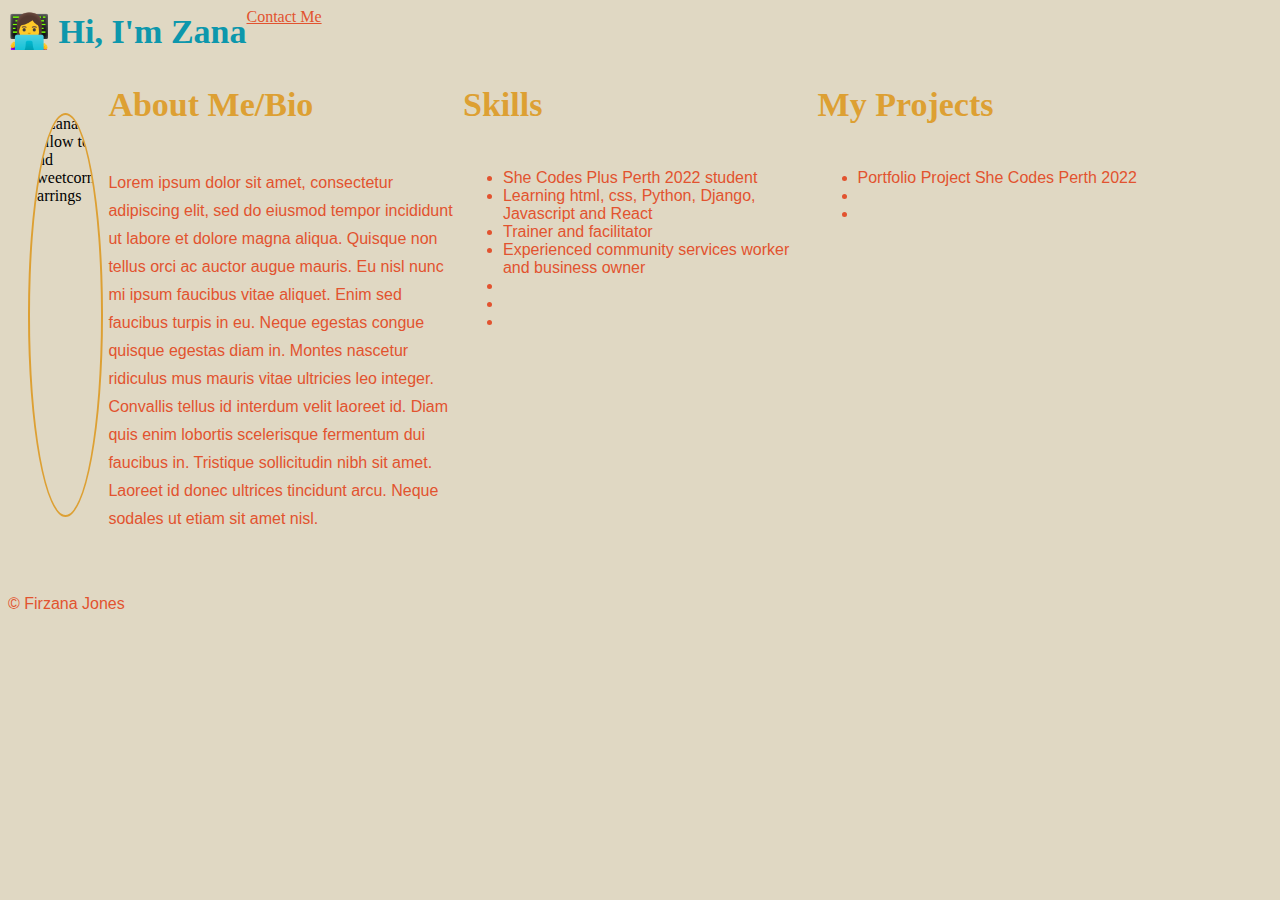
==== index.html @ c3a0a0f7 "First test upload" ====
<!DOCTYPE html>
<html lang="en">
  <head>
    <meta charset="UTF-8" />
    <meta name="viewport" content="width=device-width, initial-scale=1.0" />
    <meta http-equiv="X-UA-Compatible" content="ie=edge" />
    <link rel="stylesheet" href="styles.css" />
    <style>
      @import url("https://fonts.googleapis.com/css2?family=Mukta+Malar&family=Noto+Sans+JP&family=Noto+Sans:ital,wght@0,300;1,400&display=swap");
    </style>
    <title>Firzana Jones Portfolio v1</title>
  </head>
  <body>
    <header>
      <h1>👩‍💻 Hi, I'm Zana</h1>
      <nav><a href="ContactMe"> Contact Me </a></nav>
    </header>
    <main>
      <img
        src="C:\Users\Zana_\OneDrive\Desktop\Folio versions\Portfolio - Copy\images\Fiz2019.jpg"
        alt="Zana in yellow top and sweetcorn earrings"
        width="25%"
        height="400em"
      />
      <card.wrapper class="fizwrapper">
        <div>
          <h2>About Me/Bio</h2>
          <p>
            Lorem ipsum dolor sit amet, consectetur adipiscing elit, sed do
            eiusmod tempor incididunt ut labore et dolore magna aliqua. Quisque
            non tellus orci ac auctor augue mauris. Eu nisl nunc mi ipsum
            faucibus vitae aliquet. Enim sed faucibus turpis in eu. Neque
            egestas congue quisque egestas diam in. Montes nascetur ridiculus
            mus mauris vitae ultricies leo integer. Convallis tellus id interdum
            velit laoreet id. Diam quis enim lobortis scelerisque fermentum dui
            faucibus in. Tristique sollicitudin nibh sit amet. Laoreet id donec
            ultrices tincidunt arcu. Neque sodales ut etiam sit amet nisl.
          </p>
        </div>
        <div>
          <h2>Skills</h2>
          <ul class="skillslistings">
            <li>She Codes Plus Perth 2022 student</li>
            <li>Learning html, css, Python, Django, Javascript and React</li>
            <li>Trainer and facilitator</li>
            <li>Experienced community services worker and business owner</li>
            <li></li>
            <li></li>
            <li></li>
          </ul>
        </div>
        <div>
          <h2>My Projects</h2>
          <ul class="projectlistings">
            <li>Portfolio Project She Codes Perth 2022</li>
            <li></li>
            <li></li>
          </ul>
        </div>
      </card.wrapper>
    </main>
    <footer>
      <div></div>
      <p>&copy; Firzana Jones</p>
    </footer>
  </body>
</html>
---- styles.css ----
all {
  border: 1px grey;
}
body {
  background-color: #e0d8c3;
  display: block;
}
a {
  color: #e2532f;
  text-align: right;
}
img {
  display: flex;
  border: #dda033 2px solid;
  border-radius: 50%;
  align-self: center;
}

main {
  display: inline-flex;
  padding: 20px;
  border: 2px black;
}
header {
  display: inline-flex;
}
section {
  margin: 120px 0;
}
h1,
h2 {
  font-weight: 900;
  font-size: 34px;
  line-height: 48px;
  margin: 0;
}
h1 {
  color: #0d97ac;
  text-align: left;
}
h2 {
  text-align: left;
  color: #dda033;
  padding: 0 0 24px;
}
p {
  font-size: 1rem;
  line-height: 28px;
  font-family: "Lucida Sans", "Lucida Sans Regular", "Lucida Grande",
    "Lucida Sans Unicode", Geneva, Verdana, sans-serif, monospace;
  text-align: left;
  color: #e2532f;
}
.fizwrapper {
  display: inline-flex;
}
div {
  width: 30%;
  margin: 5px;
}

.skillslistings {
  font-size: 1rem;
  color: #e2532f;
  font-family: "Lucida Sans", "Lucida Sans Regular", "Lucida Grande",
    "Lucida Sans Unicode", Geneva, Verdana, sans-serif, monospace;
}

.projectlistings {
  font-size: 1rem;
  color: #e2532f;
  font-family: "Lucida Sans", "Lucida Sans Regular", "Lucida Grande",
    "Lucida Sans Unicode", Geneva, Verdana, sans-serif, monospace;
}

button {
  border-radius: 25px;
  margin: 0 auto;
  display: block;
  background-color: #fff;
  border: 1px solid #885df1;
  color: #885df1;
  font-size: 16px;
  line-height: 22px;
  padding: 16px 24px;
  text-decoration: none;
  transition: all 200ms ease;
}
button:hover {
  color: #fff;
  background: #885df1;
}
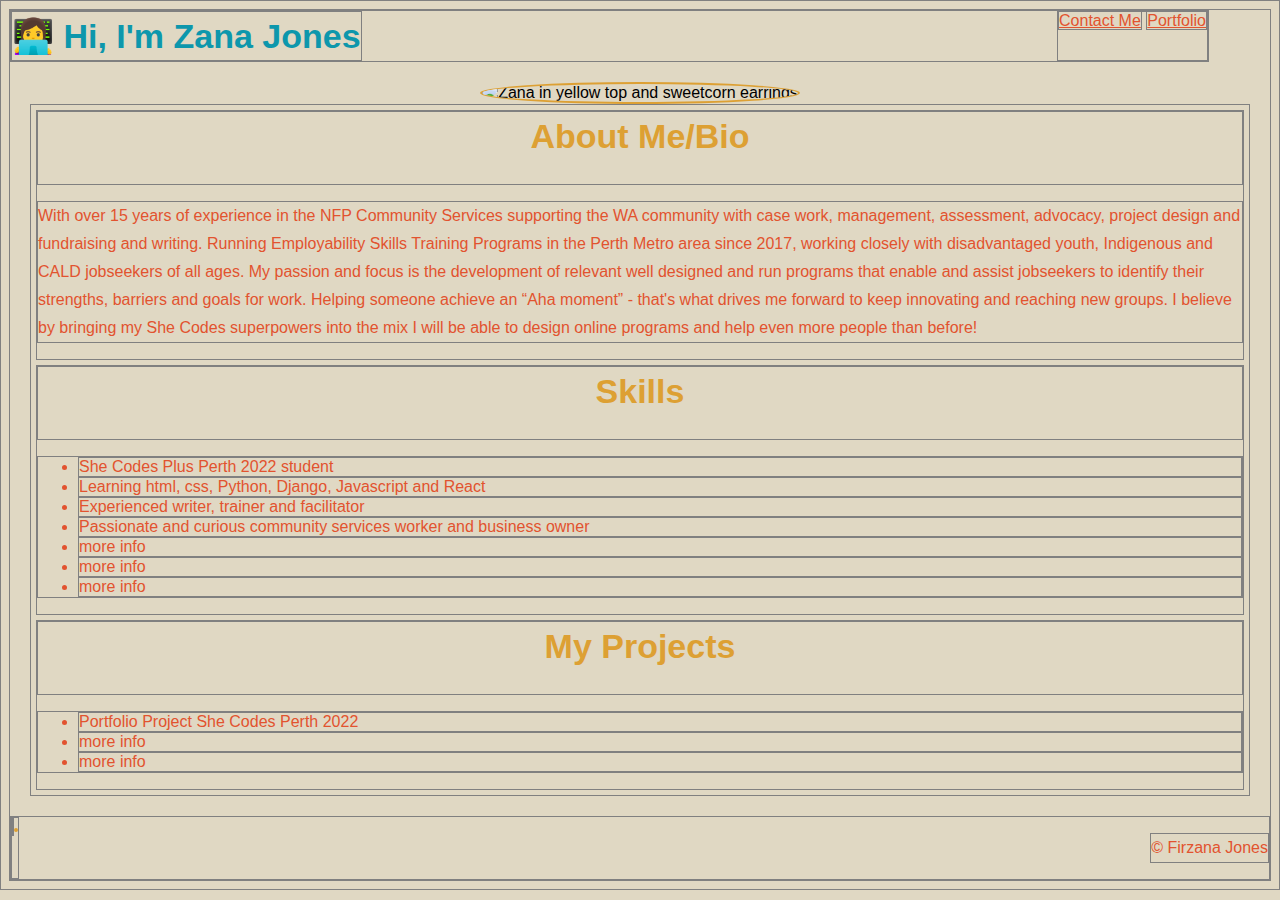
==== commit 4c448488: "Big commit" ====
--- a/index.html
+++ b/index.html
@@ -5,62 +5,70 @@
     <meta name="viewport" content="width=device-width, initial-scale=1.0" />
     <meta http-equiv="X-UA-Compatible" content="ie=edge" />
     <link rel="stylesheet" href="styles.css" />
-    <style>
-      @import url("https://fonts.googleapis.com/css2?family=Mukta+Malar&family=Noto+Sans+JP&family=Noto+Sans:ital,wght@0,300;1,400&display=swap");
-    </style>
-    <title>Firzana Jones Portfolio v1</title>
+
+    <title>Done Not Perfect</title>
   </head>
   <body>
     <header>
-      <h1>👩‍💻 Hi, I'm Zana</h1>
-      <nav><a href="ContactMe"> Contact Me </a></nav>
+      <h1>👩‍💻 Hi, I'm Zana Jones</h1>
+      <nav>
+        <a href="contactme\contactme.html">Contact Me</a>
+        <a href="portfolio\index.html">Portfolio</a>
+      </nav>
     </header>
     <main>
       <img
         src="C:\Users\Zana_\OneDrive\Desktop\Folio versions\Portfolio - Copy\images\Fiz2019.jpg"
         alt="Zana in yellow top and sweetcorn earrings"
-        width="25%"
-        height="400em"
       />
-      <card.wrapper class="fizwrapper">
-        <div>
+      <card.wrapper id="card" class="card.wrapper">
+        <div class="card">
           <h2>About Me/Bio</h2>
           <p>
-            Lorem ipsum dolor sit amet, consectetur adipiscing elit, sed do
-            eiusmod tempor incididunt ut labore et dolore magna aliqua. Quisque
-            non tellus orci ac auctor augue mauris. Eu nisl nunc mi ipsum
-            faucibus vitae aliquet. Enim sed faucibus turpis in eu. Neque
-            egestas congue quisque egestas diam in. Montes nascetur ridiculus
-            mus mauris vitae ultricies leo integer. Convallis tellus id interdum
-            velit laoreet id. Diam quis enim lobortis scelerisque fermentum dui
-            faucibus in. Tristique sollicitudin nibh sit amet. Laoreet id donec
-            ultrices tincidunt arcu. Neque sodales ut etiam sit amet nisl.
+            With over 15 years of experience in the NFP Community Services
+            supporting the WA community with case work, management, assessment,
+            advocacy, project design and fundraising and writing. Running
+            Employability Skills Training Programs in the Perth Metro area since
+            2017, working closely with disadvantaged youth, Indigenous and CALD
+            jobseekers of all ages. My passion and focus is the development of
+            relevant well designed and run programs that enable and assist
+            jobseekers to identify their strengths, barriers and goals for work.
+            Helping someone achieve an “Aha moment” - that's what drives me
+            forward to keep innovating and reaching new groups. I believe by
+            bringing my She Codes superpowers into the mix I will be able to
+            design online programs and help even more people than before!
           </p>
         </div>
-        <div>
+        <div class="card">
           <h2>Skills</h2>
           <ul class="skillslistings">
             <li>She Codes Plus Perth 2022 student</li>
             <li>Learning html, css, Python, Django, Javascript and React</li>
-            <li>Trainer and facilitator</li>
-            <li>Experienced community services worker and business owner</li>
-            <li></li>
-            <li></li>
-            <li></li>
+            <li>Experienced writer, trainer and facilitator</li>
+            <li>
+              Passionate and curious community services worker and business
+              owner
+            </li>
+            <li>more info</li>
+            <li>more info</li>
+            <li>more info</li>
           </ul>
         </div>
-        <div>
+        <div class="card">
           <h2>My Projects</h2>
-          <ul class="projectlistings">
+          <ul id="project">
             <li>Portfolio Project She Codes Perth 2022</li>
-            <li></li>
-            <li></li>
+            <li>more info</li>
+            <li>more info</li>
           </ul>
         </div>
       </card.wrapper>
     </main>
     <footer>
-      <div></div>
+      <div>
+        <a href=""></a>
+        <img src="" />
+      </div>
       <p>&copy; Firzana Jones</p>
     </footer>
   </body>
--- a/styles.css
+++ b/styles.css
@@ -1,5 +1,11 @@
-all {
-  border: 1px grey;
+@import url("https://fonts.googleapis.com/css2?family=Mukta+Malar&family=Noto+Sans+JP&family=Noto+Sans:ital,wght@0,300;1,400&display=swap");
+html {
+  font-family: "Lucida Sans", "Lucida Sans Regular", "Lucida Grande",
+    "Lucida Sans Unicode", Geneva, Verdana, sans-serif, monospace;
+}
+
+* {
+  border: 1px solid grey;
 }
 body {
   background-color: #e0d8c3;
@@ -10,19 +16,26 @@
   text-align: right;
 }
 img {
-  display: flex;
   border: #dda033 2px solid;
   border-radius: 50%;
-  align-self: center;
+  max-width: 30%;
+  margin: auto;
 }
 
 main {
-  display: inline-flex;
+  display: flex;
   padding: 20px;
   border: 2px black;
+  align-items: flex-end;
+  flex-wrap: wrap;
 }
 header {
-  display: inline-flex;
+  display: flex;
+  justify-content: space-between;
+}
+footer {
+  display: flex;
+  justify-content: space-between;
 }
 section {
   margin: 120px 0;
@@ -39,38 +52,37 @@
   text-align: left;
 }
 h2 {
-  text-align: left;
+  text-align: center;
   color: #dda033;
   padding: 0 0 24px;
 }
 p {
   font-size: 1rem;
   line-height: 28px;
-  font-family: "Lucida Sans", "Lucida Sans Regular", "Lucida Grande",
-    "Lucida Sans Unicode", Geneva, Verdana, sans-serif, monospace;
   text-align: left;
   color: #e2532f;
+  flex-wrap: wrap;
 }
-.fizwrapper {
+
+#card.wrapper {
   display: inline-flex;
+  border-radius: 15%;
+  border: #0d97ac;
+  border-width: 2px;
 }
-div {
-  width: 30%;
+
+.card {
   margin: 5px;
 }
 
 .skillslistings {
   font-size: 1rem;
   color: #e2532f;
-  font-family: "Lucida Sans", "Lucida Sans Regular", "Lucida Grande",
-    "Lucida Sans Unicode", Geneva, Verdana, sans-serif, monospace;
 }
 
-.projectlistings {
+#project {
   font-size: 1rem;
   color: #e2532f;
-  font-family: "Lucida Sans", "Lucida Sans Regular", "Lucida Grande",
-    "Lucida Sans Unicode", Geneva, Verdana, sans-serif, monospace;
 }
 
 button {
@@ -90,3 +102,30 @@
   color: #fff;
   background: #885df1;
 }
+@media (min-width: 600px) {
+  main {
+    display: flex;
+    align-items: center;
+  }
+  header {
+    display: flex;
+    width: 95%;
+  }
+  #card.wrapper {
+    display: flex;
+    width: 100%;
+  }
+  .card {
+    width: (30%/2px);
+  }
+}
+@media (min-width: 900px) {
+  #card.wrapper {
+    display: flex;
+    width: 100%;
+    flex-wrap: nowrap;
+  }
+  .card {
+    width: 30%/3px;
+  }
+}
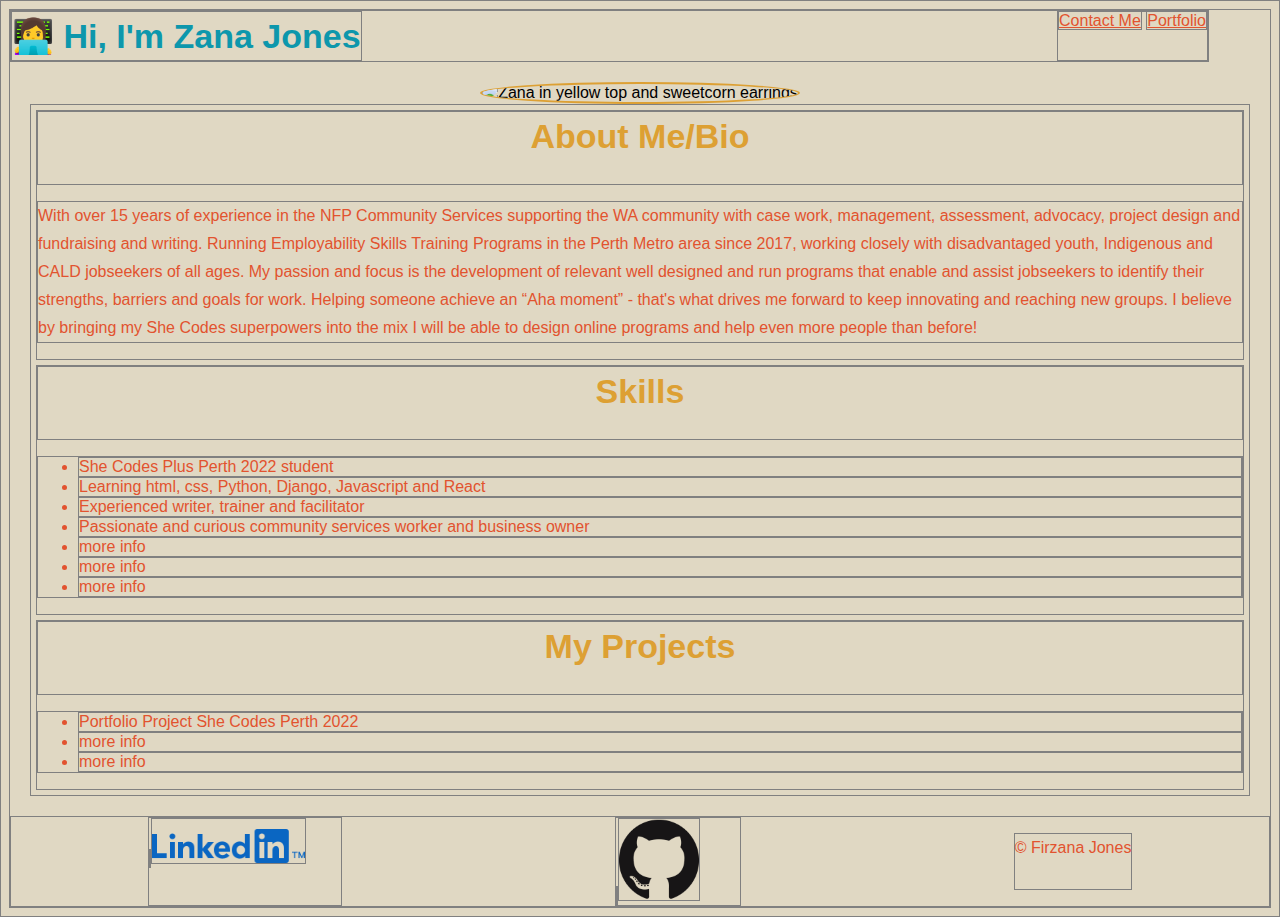
==== commit 44a75189: "Sunday update 1" ====
--- a/index.html
+++ b/index.html
@@ -6,7 +6,7 @@
     <meta http-equiv="X-UA-Compatible" content="ie=edge" />
     <link rel="stylesheet" href="styles.css" />
 
-    <title>Done Not Perfect</title>
+    <title>Zana Jones</title>
   </head>
   <body>
     <header>
@@ -18,6 +18,7 @@
     </header>
     <main>
       <img
+        id="zpic"
         src="C:\Users\Zana_\OneDrive\Desktop\Folio versions\Portfolio - Copy\images\Fiz2019.jpg"
         alt="Zana in yellow top and sweetcorn earrings"
       />
@@ -67,7 +68,15 @@
     <footer>
       <div>
         <a href=""></a>
-        <img src="" />
+        <img
+          id="inlogo"
+          class="socials"
+          src="images\LinkedIn-Blue-21-╬ô├ñ├│@2x.png"
+        />
+      </div>
+      <div>
+        <a href=""></a>
+        <img class="socials" src="images\GitHub-Mark-120px-plus.png" />
       </div>
       <p>&copy; Firzana Jones</p>
     </footer>
--- a/styles.css
+++ b/styles.css
@@ -15,7 +15,7 @@
   color: #e2532f;
   text-align: right;
 }
-img {
+#zpic {
   border: #dda033 2px solid;
   border-radius: 50%;
   max-width: 30%;
@@ -35,7 +35,7 @@
 }
 footer {
   display: flex;
-  justify-content: space-between;
+  justify-content: space-around;
 }
 section {
   margin: 120px 0;
@@ -102,6 +102,16 @@
   color: #fff;
   background: #885df1;
 }
+
+.socials {
+  margin: auto;
+  max-width: 65%;
+}
+
+#inlogo {
+  padding-top: 10px;
+  max-width: 80%;
+}
 @media (min-width: 600px) {
   main {
     display: flex;
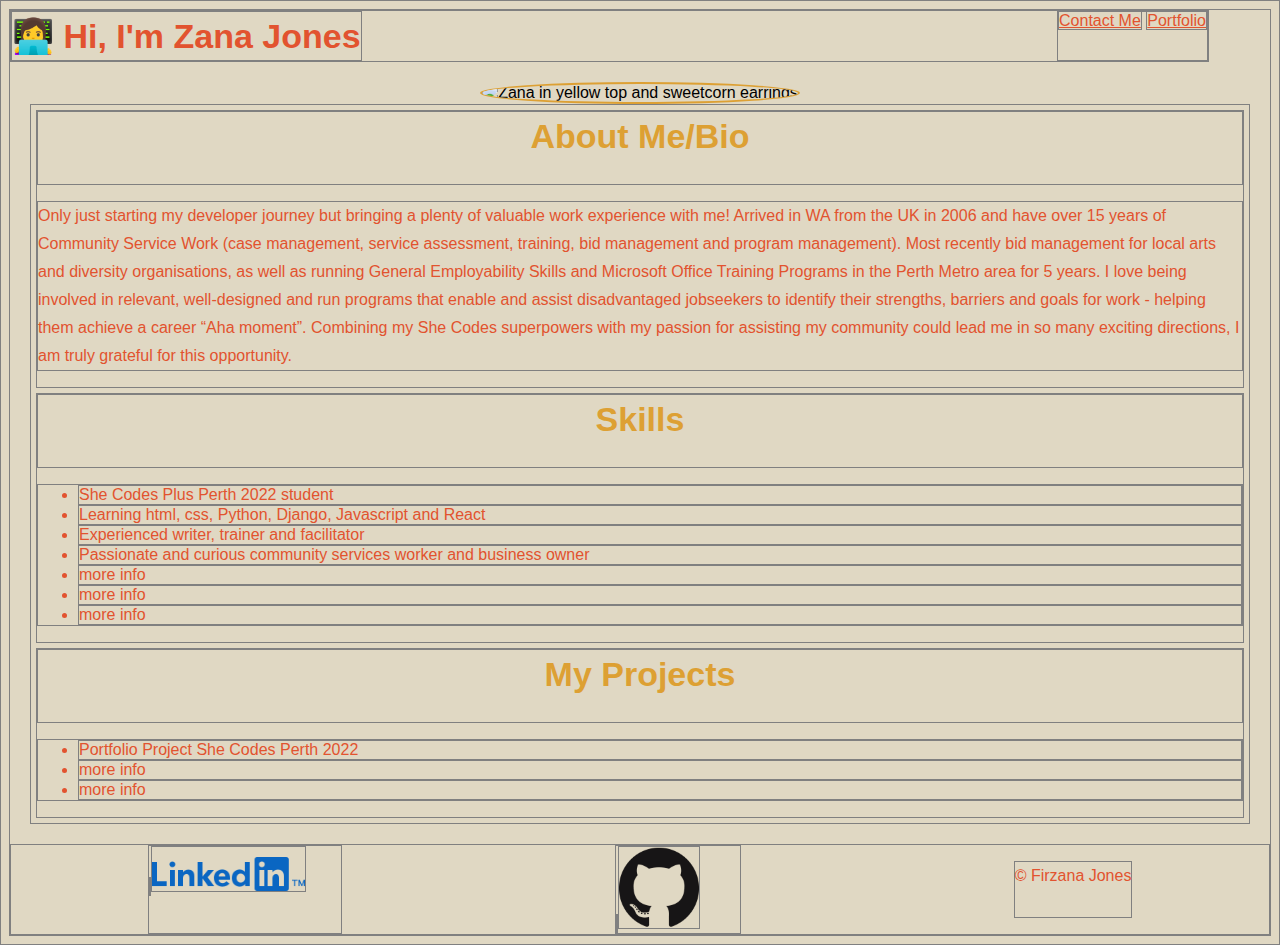
==== commit 0e8051de: "adding and renaming portfolio page" ====
--- a/index.html
+++ b/index.html
@@ -13,7 +13,7 @@
       <h1>👩‍💻 Hi, I'm Zana Jones</h1>
       <nav>
         <a href="contactme\contactme.html">Contact Me</a>
-        <a href="portfolio\index.html">Portfolio</a>
+        <a href="portfolio\portfolio.html">Portfolio</a>
       </nav>
     </header>
     <main>
@@ -26,18 +26,19 @@
         <div class="card">
           <h2>About Me/Bio</h2>
           <p>
-            With over 15 years of experience in the NFP Community Services
-            supporting the WA community with case work, management, assessment,
-            advocacy, project design and fundraising and writing. Running
-            Employability Skills Training Programs in the Perth Metro area since
-            2017, working closely with disadvantaged youth, Indigenous and CALD
-            jobseekers of all ages. My passion and focus is the development of
-            relevant well designed and run programs that enable and assist
-            jobseekers to identify their strengths, barriers and goals for work.
-            Helping someone achieve an “Aha moment” - that's what drives me
-            forward to keep innovating and reaching new groups. I believe by
-            bringing my She Codes superpowers into the mix I will be able to
-            design online programs and help even more people than before!
+            Only just starting my developer journey but bringing a plenty of
+            valuable work experience with me! Arrived in WA from the UK in 2006
+            and have over 15 years of Community Service Work (case management,
+            service assessment, training, bid management and program
+            management). Most recently bid management for local arts and
+            diversity organisations, as well as running General Employability
+            Skills and Microsoft Office Training Programs in the Perth Metro
+            area for 5 years. I love being involved in relevant, well-designed
+            and run programs that enable and assist disadvantaged jobseekers to
+            identify their strengths, barriers and goals for work - helping them
+            achieve a career “Aha moment”. Combining my She Codes superpowers
+            with my passion for assisting my community could lead me in so many
+            exciting directions, I am truly grateful for this opportunity.
           </p>
         </div>
         <div class="card">
--- a/styles.css
+++ b/styles.css
@@ -48,7 +48,7 @@
   margin: 0;
 }
 h1 {
-  color: #0d97ac;
+  color: #e2532f;
   text-align: left;
 }
 h2 {
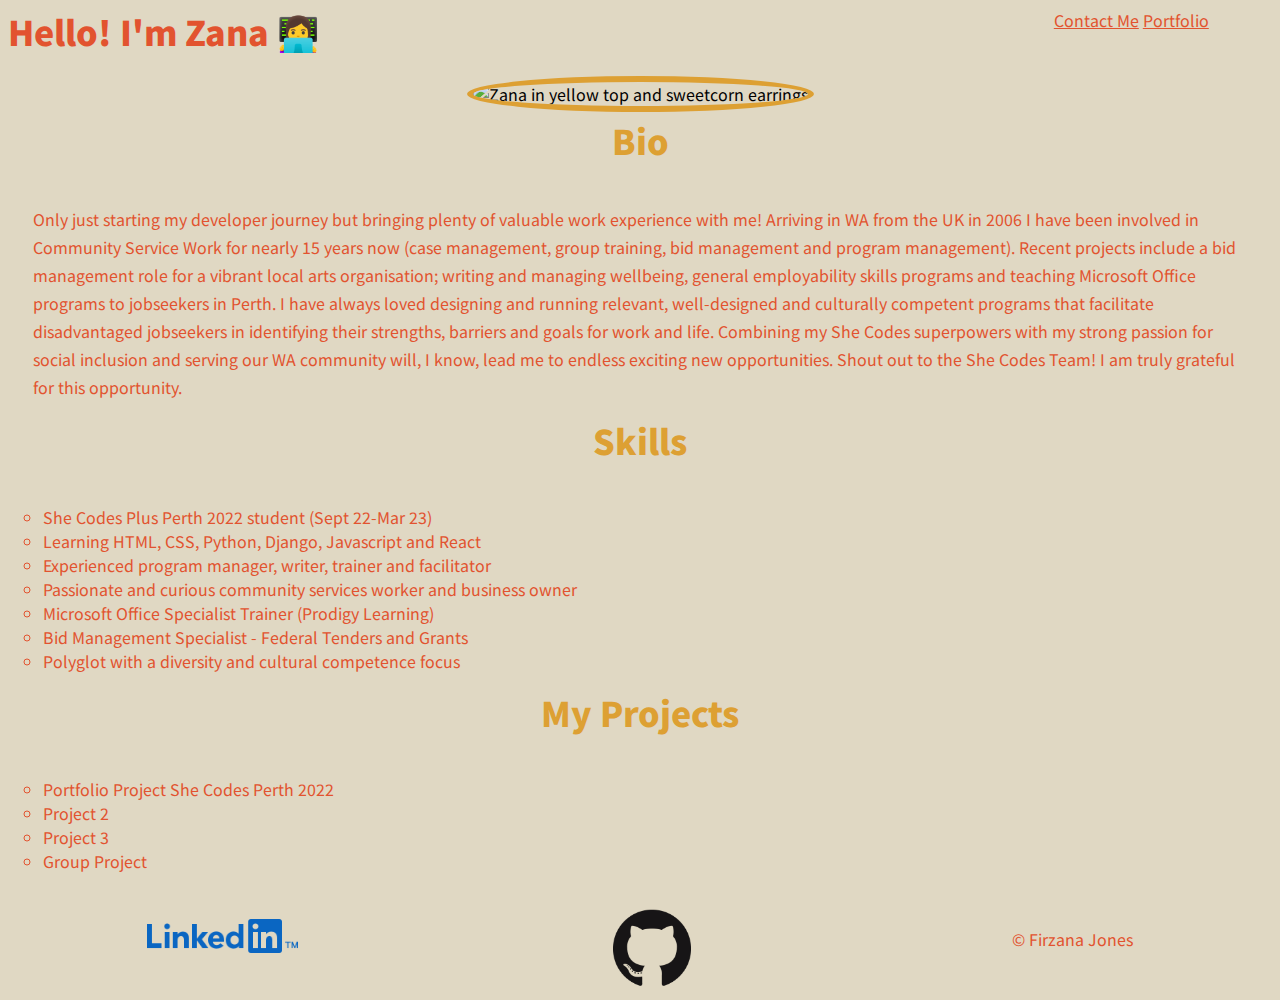
==== commit b5779394: "smaller edits" ====
--- a/index.html
+++ b/index.html
@@ -10,10 +10,10 @@
   </head>
   <body>
     <header>
-      <h1>👩‍💻 Hi, I'm Zana Jones</h1>
+      <h1>Hello! I'm Zana 👩‍💻</h1>
       <nav>
         <a href="contactme\contactme.html">Contact Me</a>
-        <a href="portfolio\portfolio.html">Portfolio</a>
+        <a href="folio\portfolio.html">Portfolio</a>
       </nav>
     </header>
     <main>
@@ -24,60 +24,66 @@
       />
       <card.wrapper id="card" class="card.wrapper">
         <div class="card">
-          <h2>About Me/Bio</h2>
+          <h2>Bio</h2>
           <p>
-            Only just starting my developer journey but bringing a plenty of
-            valuable work experience with me! Arrived in WA from the UK in 2006
-            and have over 15 years of Community Service Work (case management,
-            service assessment, training, bid management and program
-            management). Most recently bid management for local arts and
-            diversity organisations, as well as running General Employability
-            Skills and Microsoft Office Training Programs in the Perth Metro
-            area for 5 years. I love being involved in relevant, well-designed
-            and run programs that enable and assist disadvantaged jobseekers to
-            identify their strengths, barriers and goals for work - helping them
-            achieve a career “Aha moment”. Combining my She Codes superpowers
-            with my passion for assisting my community could lead me in so many
-            exciting directions, I am truly grateful for this opportunity.
+            Only just starting my developer journey but bringing plenty of
+            valuable work experience with me! Arriving in WA from the UK in 2006
+            I have been involved in Community Service Work for nearly 15 years
+            now (case management, group training, bid management and program
+            management). Recent projects include a bid management role for a
+            vibrant local arts organisation; writing and managing wellbeing,
+            general employability skills programs and teaching Microsoft Office
+            programs to jobseekers in Perth. I have always loved designing and
+            running relevant, well-designed and culturally competent programs
+            that facilitate disadvantaged jobseekers in identifying their
+            strengths, barriers and goals for work and life. Combining my She
+            Codes superpowers with my strong passion for social inclusion and
+            serving our WA community will, I know, lead me to endless exciting
+            new opportunities. Shout out to the She Codes Team! I am truly
+            grateful for this opportunity.
           </p>
         </div>
         <div class="card">
           <h2>Skills</h2>
           <ul class="skillslistings">
-            <li>She Codes Plus Perth 2022 student</li>
-            <li>Learning html, css, Python, Django, Javascript and React</li>
-            <li>Experienced writer, trainer and facilitator</li>
+            <li>She Codes Plus Perth 2022 student (Sept 22-Mar 23)</li>
+            <li>Learning HTML, CSS, Python, Django, Javascript and React</li>
+            <li>
+              Experienced program manager, writer, trainer and facilitator
+            </li>
             <li>
               Passionate and curious community services worker and business
               owner
             </li>
-            <li>more info</li>
-            <li>more info</li>
-            <li>more info</li>
+            <li>Microsoft Office Specialist Trainer (Prodigy Learning)</li>
+            <li>Bid Management Specialist - Federal Tenders and Grants</li>
+            <li>Polyglot with a diversity and cultural competence focus</li>
           </ul>
         </div>
         <div class="card">
           <h2>My Projects</h2>
           <ul id="project">
             <li>Portfolio Project She Codes Perth 2022</li>
-            <li>more info</li>
-            <li>more info</li>
+            <li>Project 2</li>
+            <li>Project 3</li>
+            <li>Group Project</li>
           </ul>
         </div>
       </card.wrapper>
     </main>
     <footer>
       <div>
-        <a href=""></a>
-        <img
-          id="inlogo"
-          class="socials"
-          src="images\LinkedIn-Blue-21-╬ô├ñ├│@2x.png"
-        />
+        <a href="https://linkedin.com/in/zanajones008"
+          ><img
+            id="inlogo"
+            class="socials"
+            src="images\LinkedIn-Blue-21-╬ô├ñ├│@2x.png"
+        /></a>
       </div>
       <div>
-        <a href=""></a>
-        <img class="socials" src="images\GitHub-Mark-120px-plus.png" />
+        <a href="https://github.com/Firzana-Alice">
+          <img class="socials" src="images\GitHub-Mark-120px-plus.png"
+        /></a>
       </div>
       <p>&copy; Firzana Jones</p>
     </footer>
--- a/styles.css
+++ b/styles.css
@@ -1,11 +1,8 @@
 @import url("https://fonts.googleapis.com/css2?family=Mukta+Malar&family=Noto+Sans+JP&family=Noto+Sans:ital,wght@0,300;1,400&display=swap");
 html {
-  font-family: "Lucida Sans", "Lucida Sans Regular", "Lucida Grande",
-    "Lucida Sans Unicode", Geneva, Verdana, sans-serif, monospace;
-}
-
-* {
-  border: 1px solid grey;
+  font-family: "Mukta Malar", sans-serif;
+  font-family: "Noto Sans", sans-serif;
+  font-family: "Noto Sans JP", sans-serif;
 }
 body {
   background-color: #e0d8c3;
@@ -16,7 +13,7 @@
   text-align: right;
 }
 #zpic {
-  border: #dda033 2px solid;
+  border: #dda033 6px solid;
   border-radius: 50%;
   max-width: 30%;
   margin: auto;
@@ -64,6 +61,11 @@
   flex-wrap: wrap;
 }
 
+ul {
+  list-style-type: circle;
+  padding-left: 10px;
+}
+
 #card.wrapper {
   display: inline-flex;
   border-radius: 15%;
@@ -85,22 +87,10 @@
   color: #e2532f;
 }
 
-button {
-  border-radius: 25px;
-  margin: 0 auto;
-  display: block;
-  background-color: #fff;
-  border: 1px solid #885df1;
-  color: #885df1;
-  font-size: 16px;
-  line-height: 22px;
-  padding: 16px 24px;
-  text-decoration: none;
-  transition: all 200ms ease;
-}
-button:hover {
-  color: #fff;
-  background: #885df1;
+h1:hover,
+h2:hover,
+a:hover {
+  color: #0d97ac;
 }
 
 .socials {
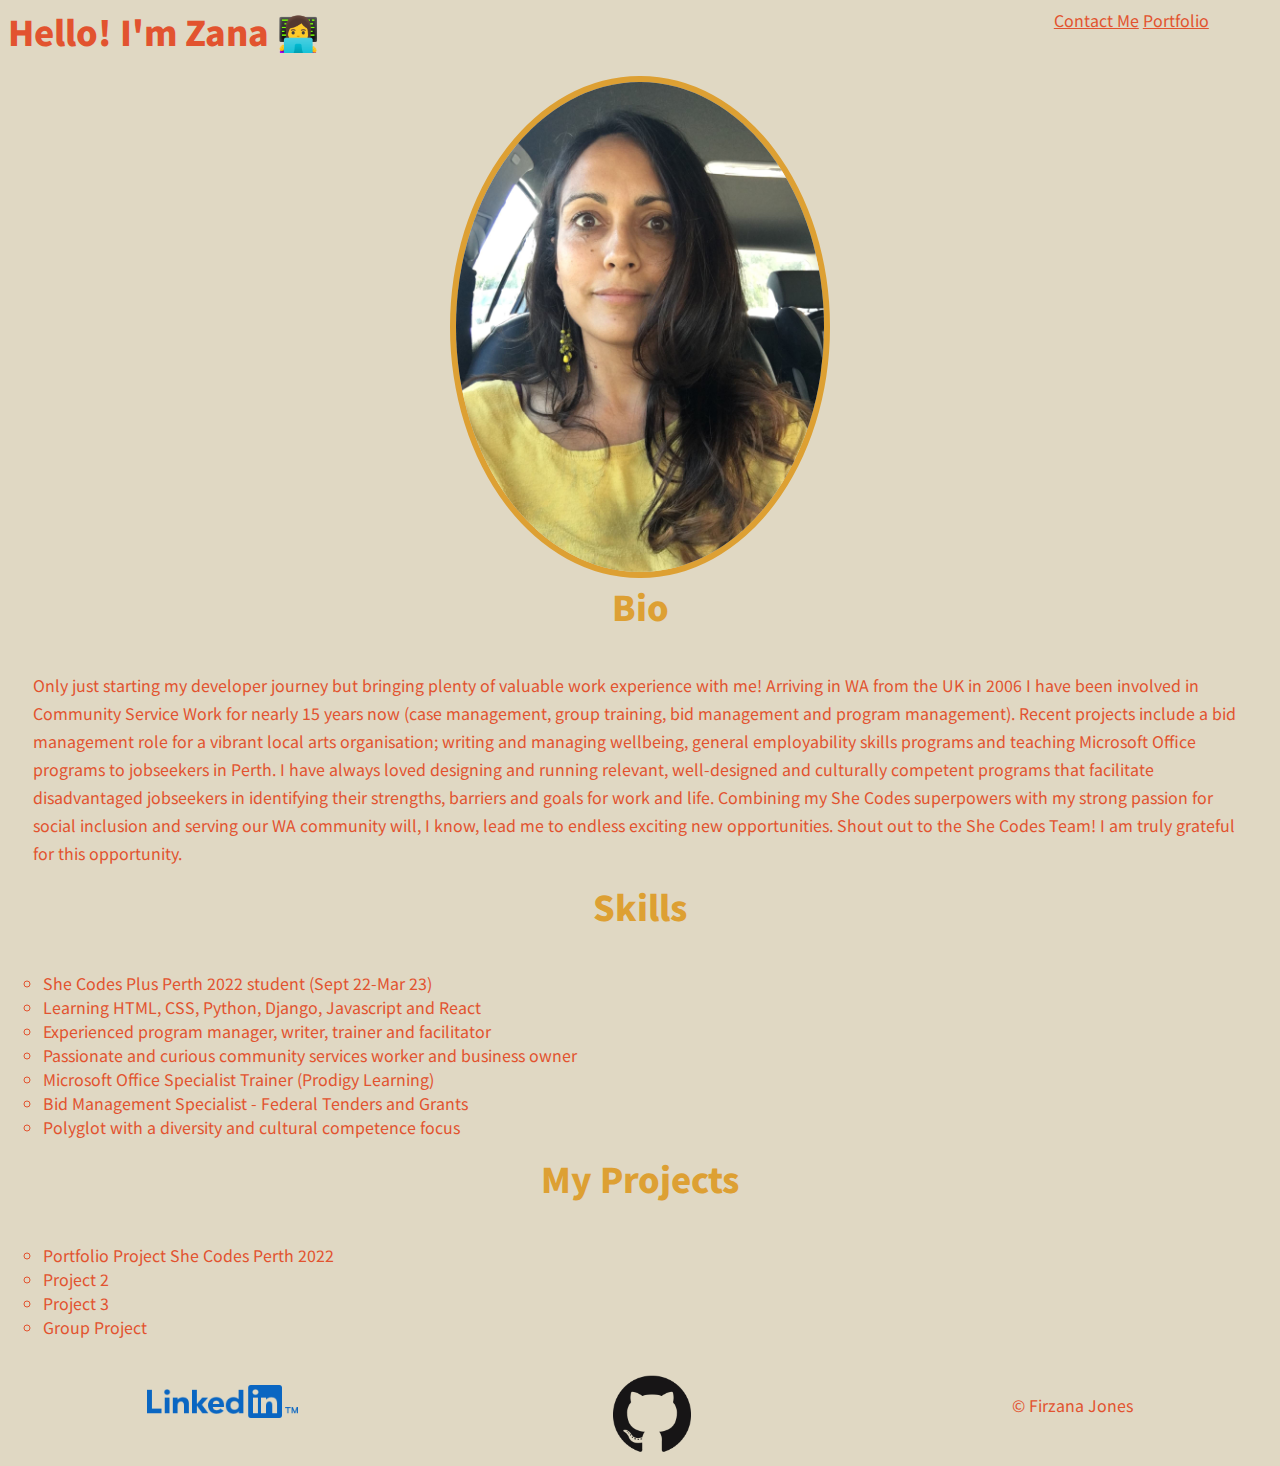
==== commit e07e0fa4: "img links and alt text edits" ====
--- a/index.html
+++ b/index.html
@@ -19,7 +19,7 @@
     <main>
       <img
         id="zpic"
-        src="C:\Users\Zana_\OneDrive\Desktop\Folio versions\Portfolio - Copy\images\Fiz2019.jpg"
+        src="images\Fiz2019.jpg"
         alt="Zana in yellow top and sweetcorn earrings"
       />
       <card.wrapper id="card" class="card.wrapper">
@@ -78,11 +78,15 @@
             id="inlogo"
             class="socials"
             src="images\LinkedIn-Blue-21-╬ô├ñ├│@2x.png"
+            alt="Linked In logo linking to Zana's Linked In profile"
         /></a>
       </div>
       <div>
         <a href="https://github.com/Firzana-Alice">
-          <img class="socials" src="images\GitHub-Mark-120px-plus.png"
+          <img
+            class="socials"
+            src="images\GitHub-Mark-120px-plus.png"
+            alt="GitHub logo linking to Zana's GitHub profile"
         /></a>
       </div>
       <p>&copy; Firzana Jones</p>
